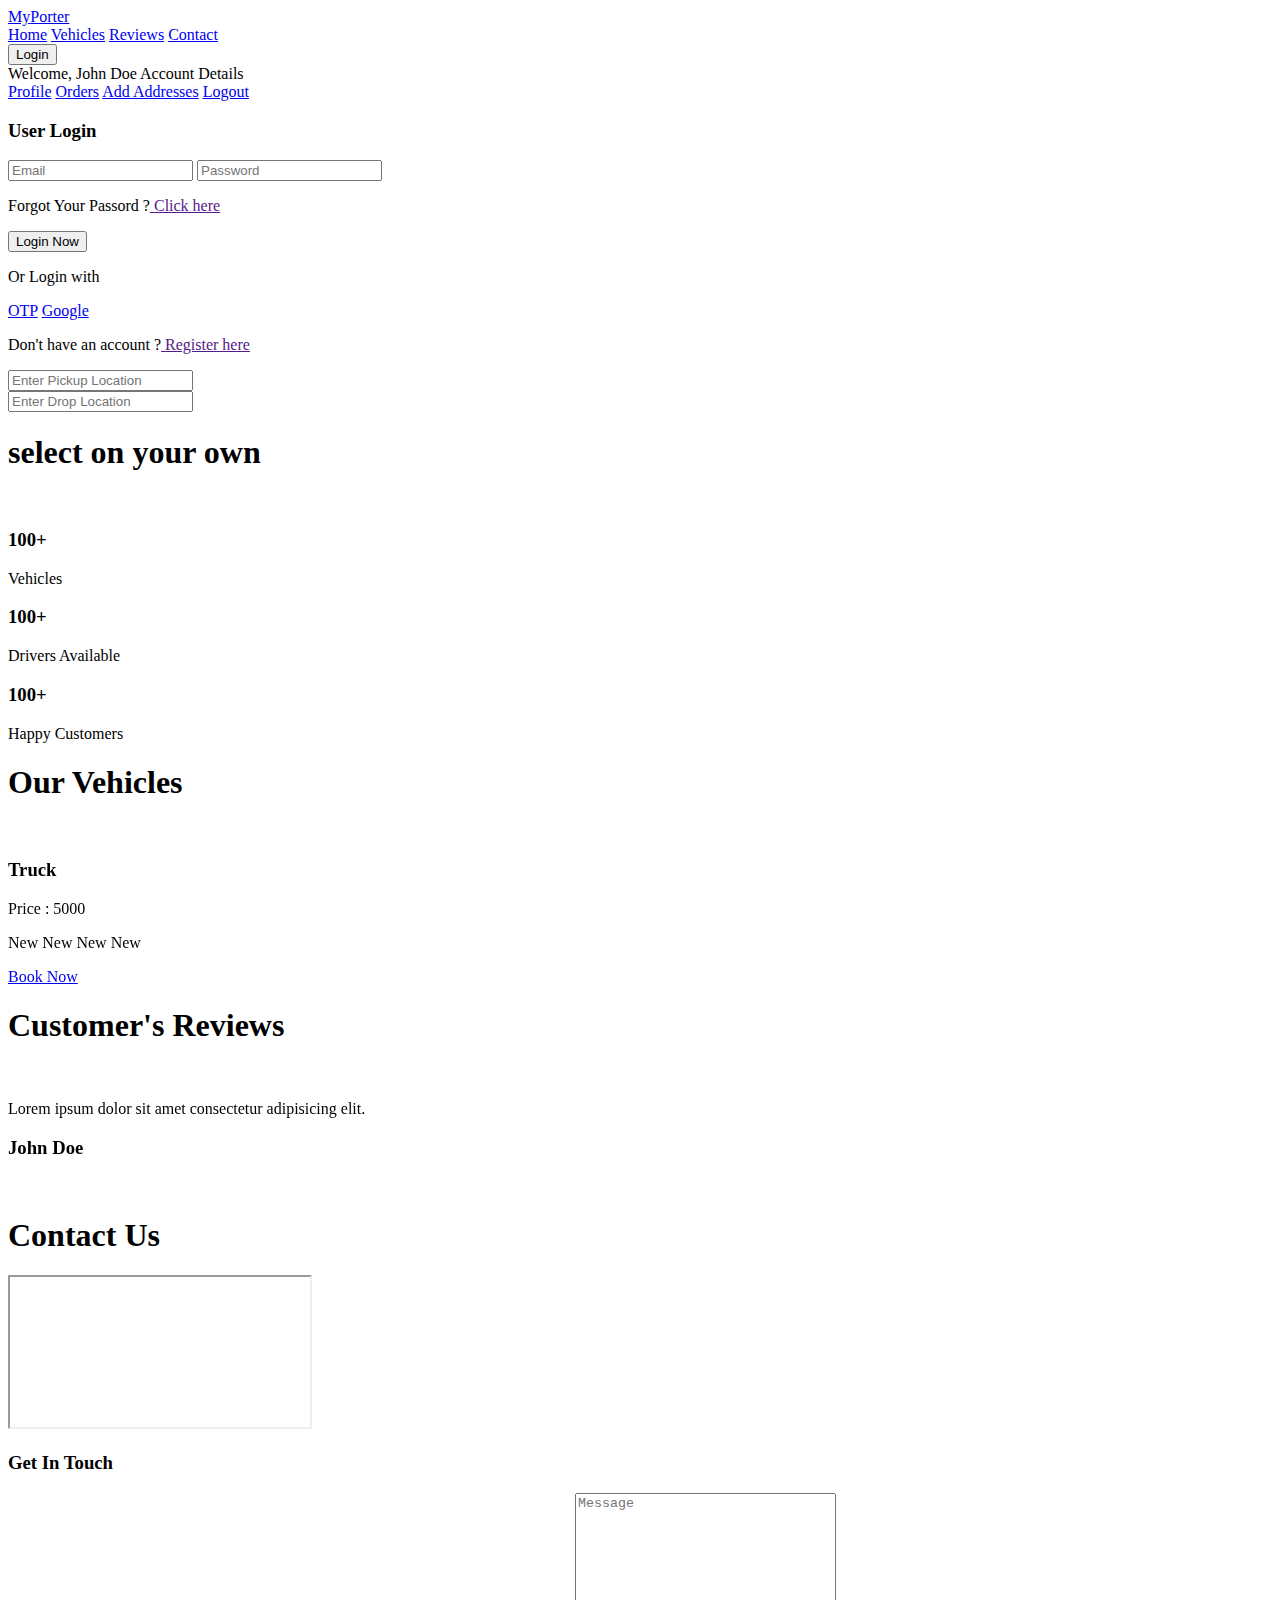
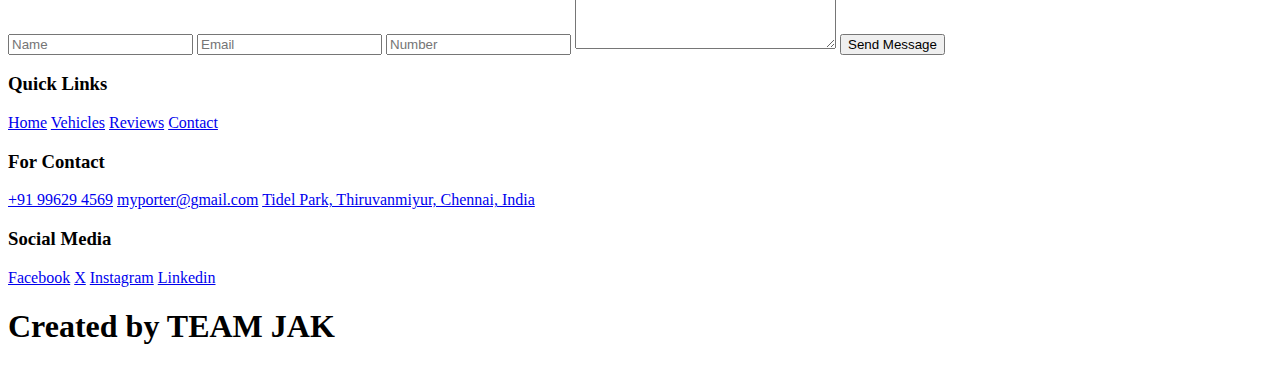
==== Porter/templates/index.html @ 77227b75 "jayaram commit" ====
<!DOCTYPE html>
<html lang="en">
<head>
    <meta charset="UTF-8">
    <meta name="viewport" content="width=device-width, initial-scale=1.0">
    <title>Porter</title>
    <link rel="stylesheet" href="https://cdnjs.cloudflare.com/ajax/libs/font-awesome/6.4.2/css/all.min.css" integrity="sha512-z3gLpd7yknf1YoNbCzqRKc4qyor8gaKU1qmn+CShxbuBusANI9QpRohGBreCFkKxLhei6S9CQXFEbbKuqLg0DA==" crossorigin="anonymous" referrerpolicy="no-referrer" />
    <link rel="stylesheet" href="/static/css/style.css">
    <link rel="stylesheet" href="https://cdn.jsdelivr.net/npm/swiper@10/swiper-bundle.min.css"/>
</head>
<header class="header">
    <div id="menu-btn" class="fas fa-bars"></div>

    <a href="#" class="logo"><span>My</span>Porter</a>
    <nav class="navbar">
        <a href="#home"><i class="fa-solid fa-house"></i>Home</a>
        <a href="#vehicles"><i class="fa-solid fa-truck-fast"></i>Vehicles</a>
        <a href="#review"><i class="fa-solid fa-newspaper"></i>Reviews</a>
        <a href="#contact"><i class="fa-solid fa-phone-volume"></i>Contact</a>
    </nav>
    <div id="login-btn">
        <button class="btn">Login</button>
        <i class="far fa-user"></i>
    </div>
    <div id="user-details">
        <div class="name">
            <span>Welcome, John Doe</span>
            <a>Account Details<i class="fa-solid fa-caret-down" id="down"></i></a>
        </div>
        <div class="triangle">
            <i class="fa-solid fa-caret-down"></i>
        </div>
        <div class="dropdown">
            <a href="/templates/profilechange.html"><i class="far fa-user"></i>Profile</a>
            <a href="#"><i class="fa-solid fa-box"></i>Orders</a>
            <a href="/templates/address.html"><i class="fa-regular fa-address-card"></i>Add Addresses</a>
            <a href="#"><i class="fa-solid fa-right-from-bracket"></i>Logout</a>
        </div> 
    </div>
</header>
<body>
    <div class="login-form">
        <span class="fas fa-times" id="close-login-form"></span>
        <form action="">
            <h3>User Login</h3>
            <input type="email" placeholder="Email" class="box">
            <input type="password" placeholder="Password" class="box">
            <p>Forgot Your Passord ?<a href=""> Click here</a></p>
            <input type="submit" value="Login Now" class="btn">
            <p>Or Login with</p>
            <div class="buttons">
                <a href="#" class="btn">OTP</a>
                <a href="#" class="btn">Google</a>
            </div>
            <p>Don't have an account ?<a href=""> Register here</a></p>
        </form>
    </div>
    <section class="search" id="search">
        <form action="">
            <div class="location">
            <i class="fa-solid fa-location-dot" style="color: #29d629;"></i><input type="text" placeholder="Enter Pickup Location" class="box">
            <i class="fa-solid fa-location-crosshairs" id="currentloc"></i>
            </div>
            <div class="location">
            <i class="fa-solid fa-location-dot" style="color: #f72009;"></i><input type="text" placeholder="Enter Drop Location" class="box">
            <i class="fa-solid fa-location-crosshairs" id="currentloc"></i>
            </div>
        </form>
    </section>
    <section class="home" id="home">
        <h1 class="home-parallax">select on your own</h1>
        <img src="/static/images/1.png" alt="" class="home-parallax">
    </section>
    <section class="icons-container">
        <div class="icons">
            <i class="fa-solid fa-truck-front"></i>
            <div class="content">
                <h3>100+</h3>
                <p>Vehicles</p>
            </div>
        </div>

        <div class="icons">
            <i class="fa-solid fa-person-half-dress"></i>
            <div class="content">
                <h3>100+</h3>
                <p>Drivers Available</p>
            </div>
        </div>

        <div class="icons">
            <i class="fa-solid fa-users-rays"></i>
            <div class="content">
                <h3>100+</h3>
                <p>Happy Customers</p>
            </div>
        </div>

    </section>
    <section class="vehicles" id="vehicles">
        <h1 class="heading">Our <span> Vehicles</span></h1>
        <div class="swiper vehicles-slider">
            <div class="swiper-wrapper">
                <div class="swiper-slide box">
                    <img src="/static/images/truck.png" alt="">
                    <div class="content">
                        <h3>Truck</h3>
                        <div class="price">
                            <span>Price : </span>
                            5000</div>
                        <p>
                            <span class="fas fa-circle"></span> New 
                            <span class="fas fa-circle"></span> New 
                            <span class="fas fa-circle"></span> New 
                            <span class="fas fa-circle"></span> New 
                        </p>
                        <a href="#" class="btn">Book Now</a>
                        </div>
                    </div>

                    <div class="swiper-slide box">
                        <img src="/static/images/truck.png" alt="">
                        <div class="content">
                            <h3>Truck</h3>
                            <div class="price">
                                <span>Price : </span>
                                5000</div>
                            <p>
                                <span class="fas fa-circle"></span> New 
                                <span class="fas fa-circle"></span> New 
                                <span class="fas fa-circle"></span> New 
                                <span class="fas fa-circle"></span> New 
                            </p>
                            <a href="#" class="btn">Book Now</a>
                            </div>
                        </div>

                        <div class="swiper-slide box">
                            <img src="/static/images/truck.png" alt="">
                            <div class="content">
                                <h3>Truck</h3>
                                <div class="price">
                                    <span>Price : </span>
                                    5000</div>
                                <p>
                                    <span class="fas fa-circle"></span> New 
                                    <span class="fas fa-circle"></span> New 
                                    <span class="fas fa-circle"></span> New 
                                    <span class="fas fa-circle"></span> New 
                                </p>
                                <a href="#" class="btn">Book Now</a>
                                </div>
                            </div>

                            <div class="swiper-slide box">
                                <img src="/static/images/truck.png" alt="">
                                <div class="content">
                                    <h3>Truck</h3>
                                    <div class="price">
                                        <span>Price : </span>
                                        5000</div>
                                    <p>
                                        <span class="fas fa-circle"></span> New 
                                        <span class="fas fa-circle"></span> New 
                                        <span class="fas fa-circle"></span> New 
                                        <span class="fas fa-circle"></span> New 
                                    </p>
                                    <a href="#" class="btn">Book Now</a>
                                    </div>
                                </div>

                                <div class="swiper-slide box">
                                    <img src="/static/images/truck.png" alt="">
                                    <div class="content">
                                        <h3>Truck</h3>
                                        <div class="price">
                                            <span>Price : </span>
                                            5000</div>
                                        <p>
                                            <span class="fas fa-circle"></span> New 
                                            <span class="fas fa-circle"></span> New 
                                            <span class="fas fa-circle"></span> New 
                                            <span class="fas fa-circle"></span> New 
                                        </p>
                                        <a href="#" class="btn">Book Now</a>
                                        </div>
                                    </div>
                </div>
                <div class="swiper-pagination"></div>
            </div>
    </section>
    <section class="reviews" id="review">
        <h1 class="heading">Customer's <span>Reviews</span></h1>
        <div class="swiper reviews-slider">
            <div class="swiper-wrapper">
                <div class="swiper-slide box">
                    <img src="/static/images/user.png" alt="">
                    <div class="content">
                        <p>
                            Lorem ipsum dolor sit amet consectetur adipisicing elit. 
                        </p>
                        <h3>John Doe</h3>
                        <div class="stars">
                            <i class="fas fa-star"></i>
                            <i class="fas fa-star"></i>
                            <i class="fas fa-star"></i>
                            <i class="fas fa-star"></i>
                            <i class="fas fa-star"></i>
                        </div>
                    </div>
                </div>

                <div class="swiper-slide box">
                    <img src="/static/images/user.png" alt="">
                    <div class="content">
                        <p>
                            Lorem ipsum dolor sit amet consectetur adipisicing elit. 
                        </p>
                        <h3>John Doe</h3>
                        <div class="stars">
                            <i class="class fas fa-star"></i>
                            <i class="class fas fa-star"></i>
                            <i class="class fas fa-star"></i>
                            <i class="class fas fa-star"></i>
                            <i class="class fas fa-star"></i>
                        </div>
                    </div>
                </div>

                <div class="swiper-slide box">
                    <img src="/static/images/user.png" alt="">
                    <div class="content">
                        <p>
                            Lorem ipsum dolor sit amet consectetur adipisicing elit. 
                        </p>
                        <h3>John Doe</h3>
                        <div class="stars">
                            <i class="class fas fa-star"></i>
                            <i class="class fas fa-star"></i>
                            <i class="class fas fa-star"></i>
                            <i class="class fas fa-star"></i>
                            <i class="class fas fa-star"></i>
                        </div>
                    </div>
                </div>

                <div class="swiper-slide box">
                    <img src="/static/images/user.png" alt="">
                    <div class="content">
                        <p>
                            Lorem ipsum dolor sit amet consectetur adipisicing elit. 
                        </p>
                        <h3>John Doe</h3>
                        <div class="stars">
                            <i class="class fas fa-star"></i>
                            <i class="class fas fa-star"></i>
                            <i class="class fas fa-star"></i>
                            <i class="class fas fa-star"></i>
                            <i class="class fas fa-star"></i>
                        </div>
                    </div>
                </div>

                <div class="swiper-slide box">
                    <img src="/static/images/user.png" alt="">
                    <div class="content">
                        <p>
                            Lorem ipsum dolor sit amet consectetur adipisicing elit. 
                        </p>
                        <h3>John Doe</h3>
                        <div class="stars">
                            <i class="class fas fa-star"></i>
                            <i class="class fas fa-star"></i>
                            <i class="class fas fa-star"></i>
                            <i class="class fas fa-star"></i>
                            <i class="class fas fa-star"></i>
                        </div>
                    </div>
                </div>


            </div>
            <br>
            <div class="swiper-pagination"></div>
        </div>
    </section>
    <section class="contact" id="contact">
        <h1 class="heading">Contact <span>Us</span></h1>
        <div class="row">
            <iframe class="map" src="https://www.google.com/maps/embed?pb=!1m18!1m12!1m3!1d3887.7228008879406!2d80.24602337496856!3d12.98957328732742!2m3!1f0!2f0!3f0!3m2!1i1024!2i768!4f13.1!3m3!1m2!1s0x3a525d6202e54fb9%3A0xcf5fc0aac9108c7e!2sTIDEL%20Park%2C%20Rajiv%20Gandhi%20IT%20Expy%2C%20Tharamani%2C%20Chennai%2C%20Tamil%20Nadu%20600113!5e0!3m2!1sen!2sin!4v1696184866891!5m2!1sen!2sin" allowfullscreen="" loading="lazy"></iframe>
            <form action="">
                <h3>Get In Touch</h3>
                <input type="text" placeholder="Name" class="box">
                <input type="email" placeholder="Email" class="box">
                <input type="number" placeholder="Number" class="box">
                <textarea placeholder="Message" cols="30" rows="10" class="box"></textarea>
                <input type="submit" value="Send Message" class="btn">
            </form>
        </div>
    </section>
    <section class="footer">
        <div class="box-container">
            <div class="box">
                <h3>Quick Links</h3>
                <a href="#home"><i class="fas fa-arrow-right"></i>Home</a>
                <a href="#vehicles"><i class="fas fa-arrow-right"></i>Vehicles</a>
                <a href="#review"><i class="fas fa-arrow-right"></i>Reviews</a>
                <a href="#contact"><i class="fas fa-arrow-right"></i>Contact</a>
            </div>
            <div class="box">
                <h3>For Contact</h3>
                <a href="#"><i class="fas fa-phone"></i>+91 99629 4569</a>
                <a href="#"><i class="fas fa-envelope"></i>myporter@gmail.com</a>
                <a href="#"><i class="fas fa-map-marker-alt"></i>Tidel Park, Thiruvanmiyur, Chennai, India</a>
            </div>
            <div class="box">
                <h3>Social Media</h3>
                <a href="#"><i class="fa-brands fa-square-facebook"></i>Facebook</a>
                <a href="#"><i class="fa-brands fa-square-x-twitter"></i>X</a>
                <a href="#"><i class="fa-brands fa-square-instagram"></i>Instagram</a>
                <a href="#"><i class="fa-brands fa-linkedin"></i>Linkedin</a>

            </div>
        </div>
        <h1 class="credit">Created by TEAM JAK</h1>
    </section>
</body>
<script src="https://cdn.jsdelivr.net/npm/swiper@10/swiper-bundle.min.js"></script>
<script src="/static/js/index.js"></script>
</html>
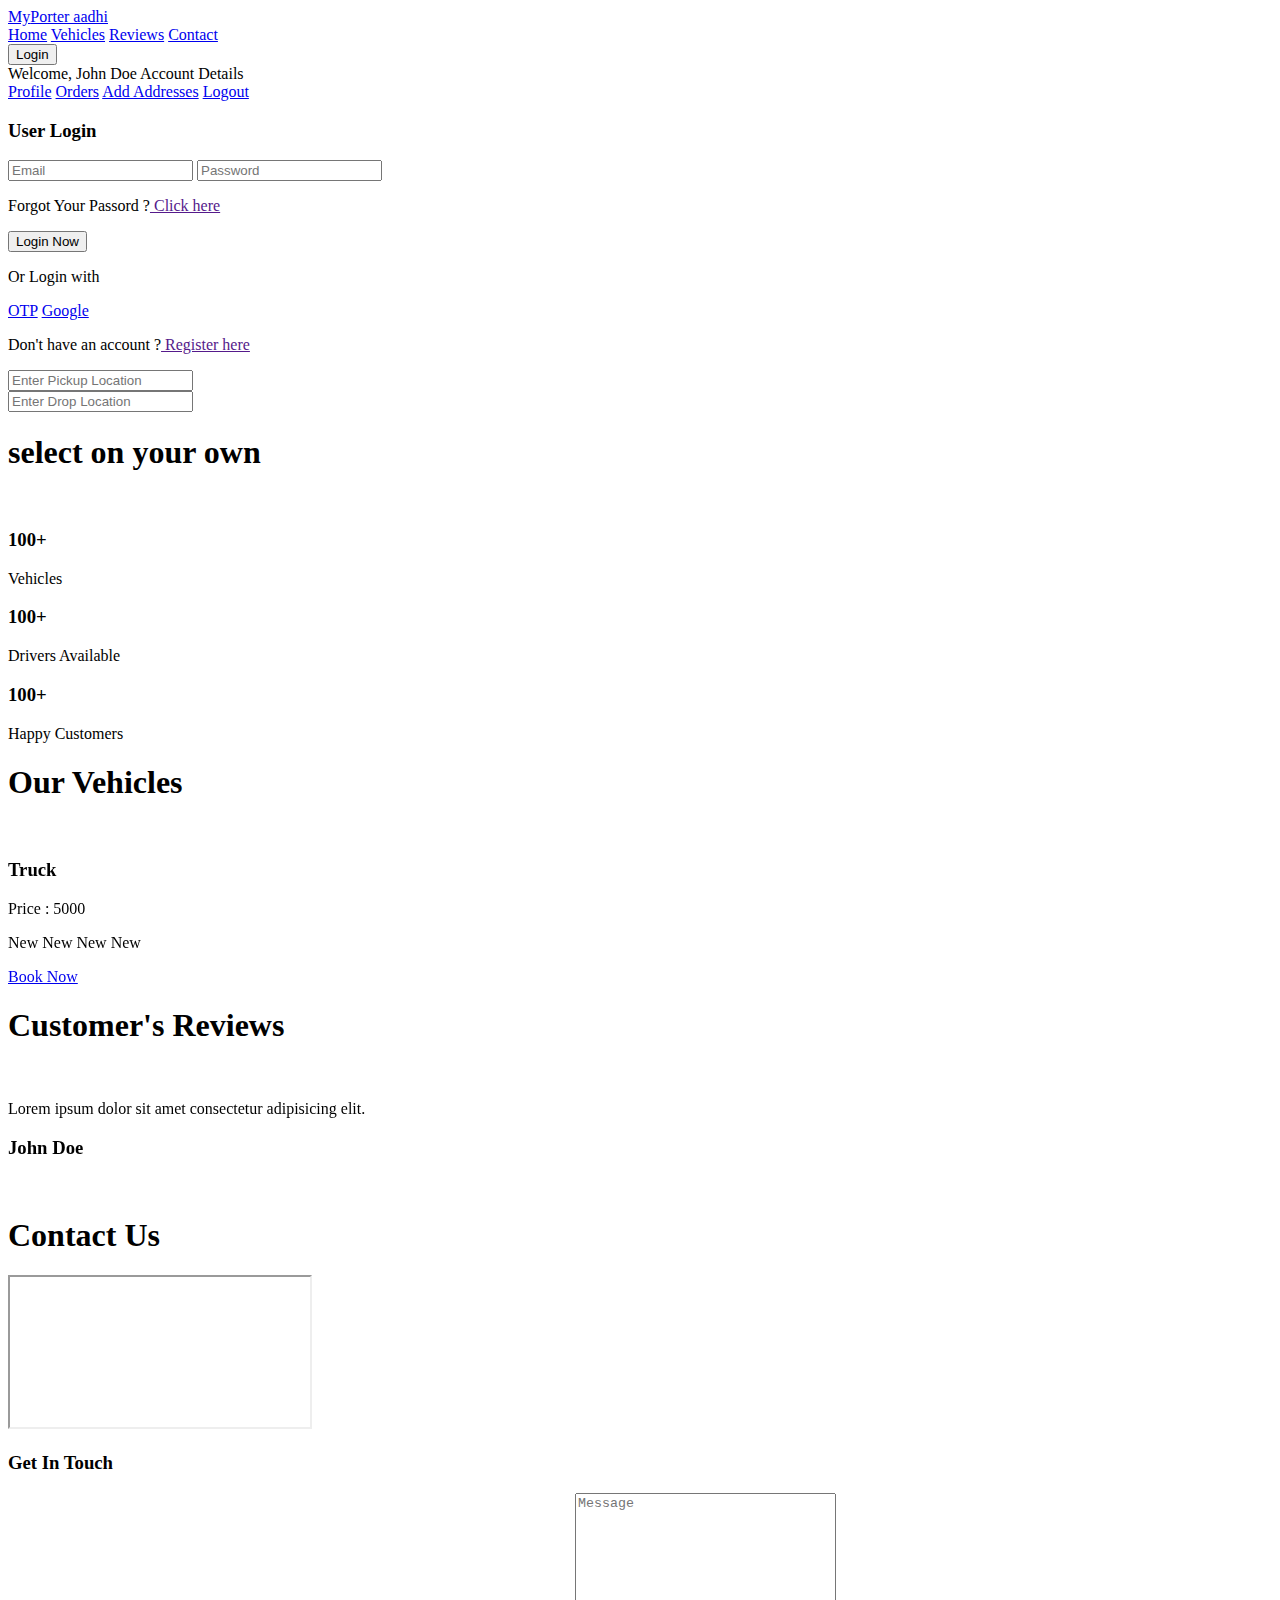
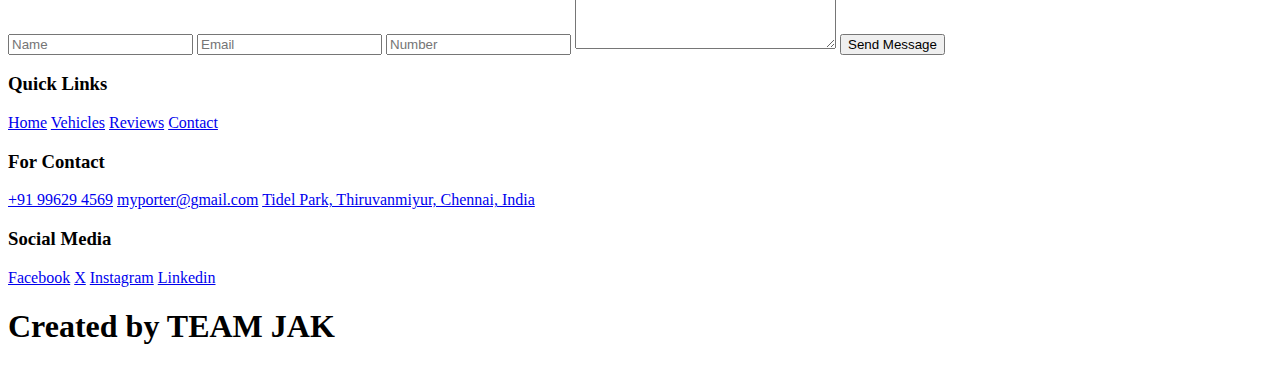
==== commit 7fb18f28: "commit" ====
--- a/Porter/templates/index.html
+++ b/Porter/templates/index.html
@@ -11,7 +11,7 @@
 <header class="header">
     <div id="menu-btn" class="fas fa-bars"></div>
 
-    <a href="#" class="logo"><span>My</span>Porter</a>
+    <a href="#" class="logo"><span>My</span>Porter aadhi</a>
     <nav class="navbar">
         <a href="#home"><i class="fa-solid fa-house"></i>Home</a>
         <a href="#vehicles"><i class="fa-solid fa-truck-fast"></i>Vehicles</a>
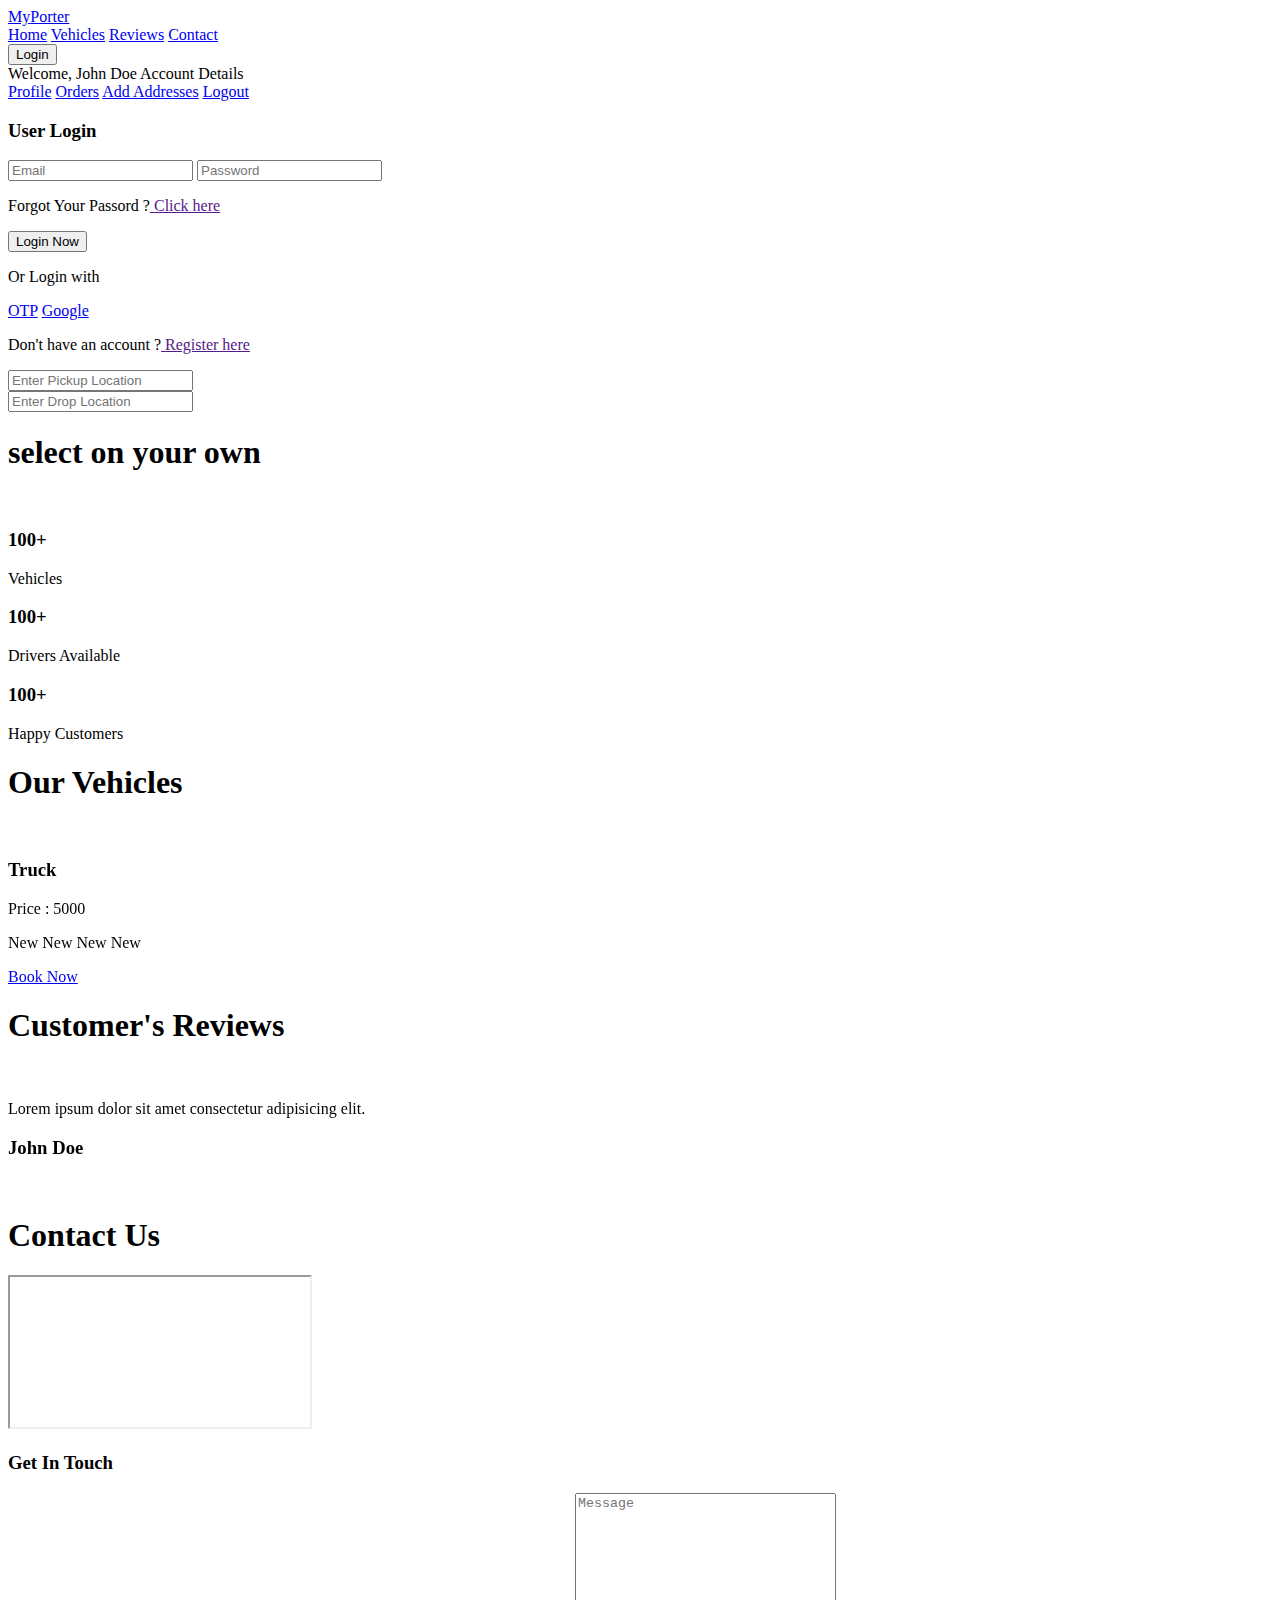
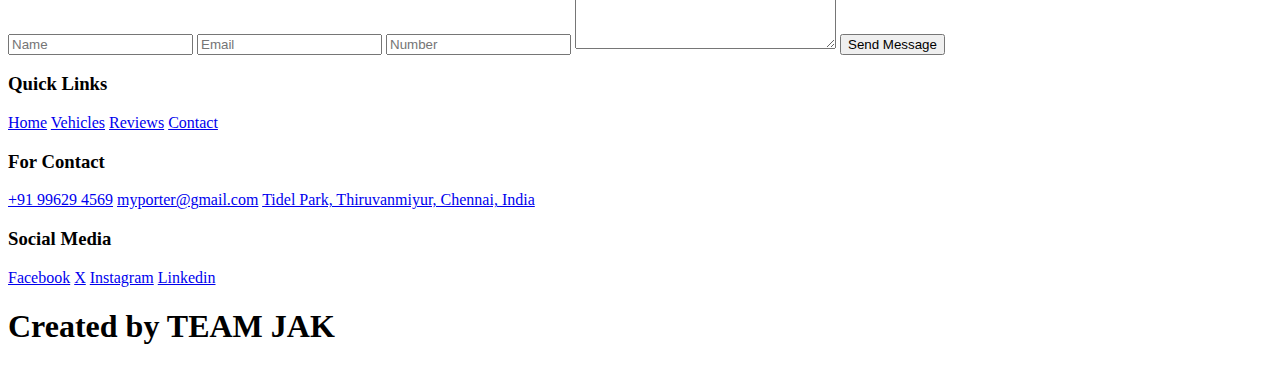
==== commit 8a576117: "jai" ====
--- a/Porter/templates/index.html
+++ b/Porter/templates/index.html
@@ -11,7 +11,7 @@
 <header class="header">
     <div id="menu-btn" class="fas fa-bars"></div>
 
-    <a href="#" class="logo"><span>My</span>Porter aadhi</a>
+    <a href="#" class="logo"><span>My</span>Porter</a>
     <nav class="navbar">
         <a href="#home"><i class="fa-solid fa-house"></i>Home</a>
         <a href="#vehicles"><i class="fa-solid fa-truck-fast"></i>Vehicles</a>
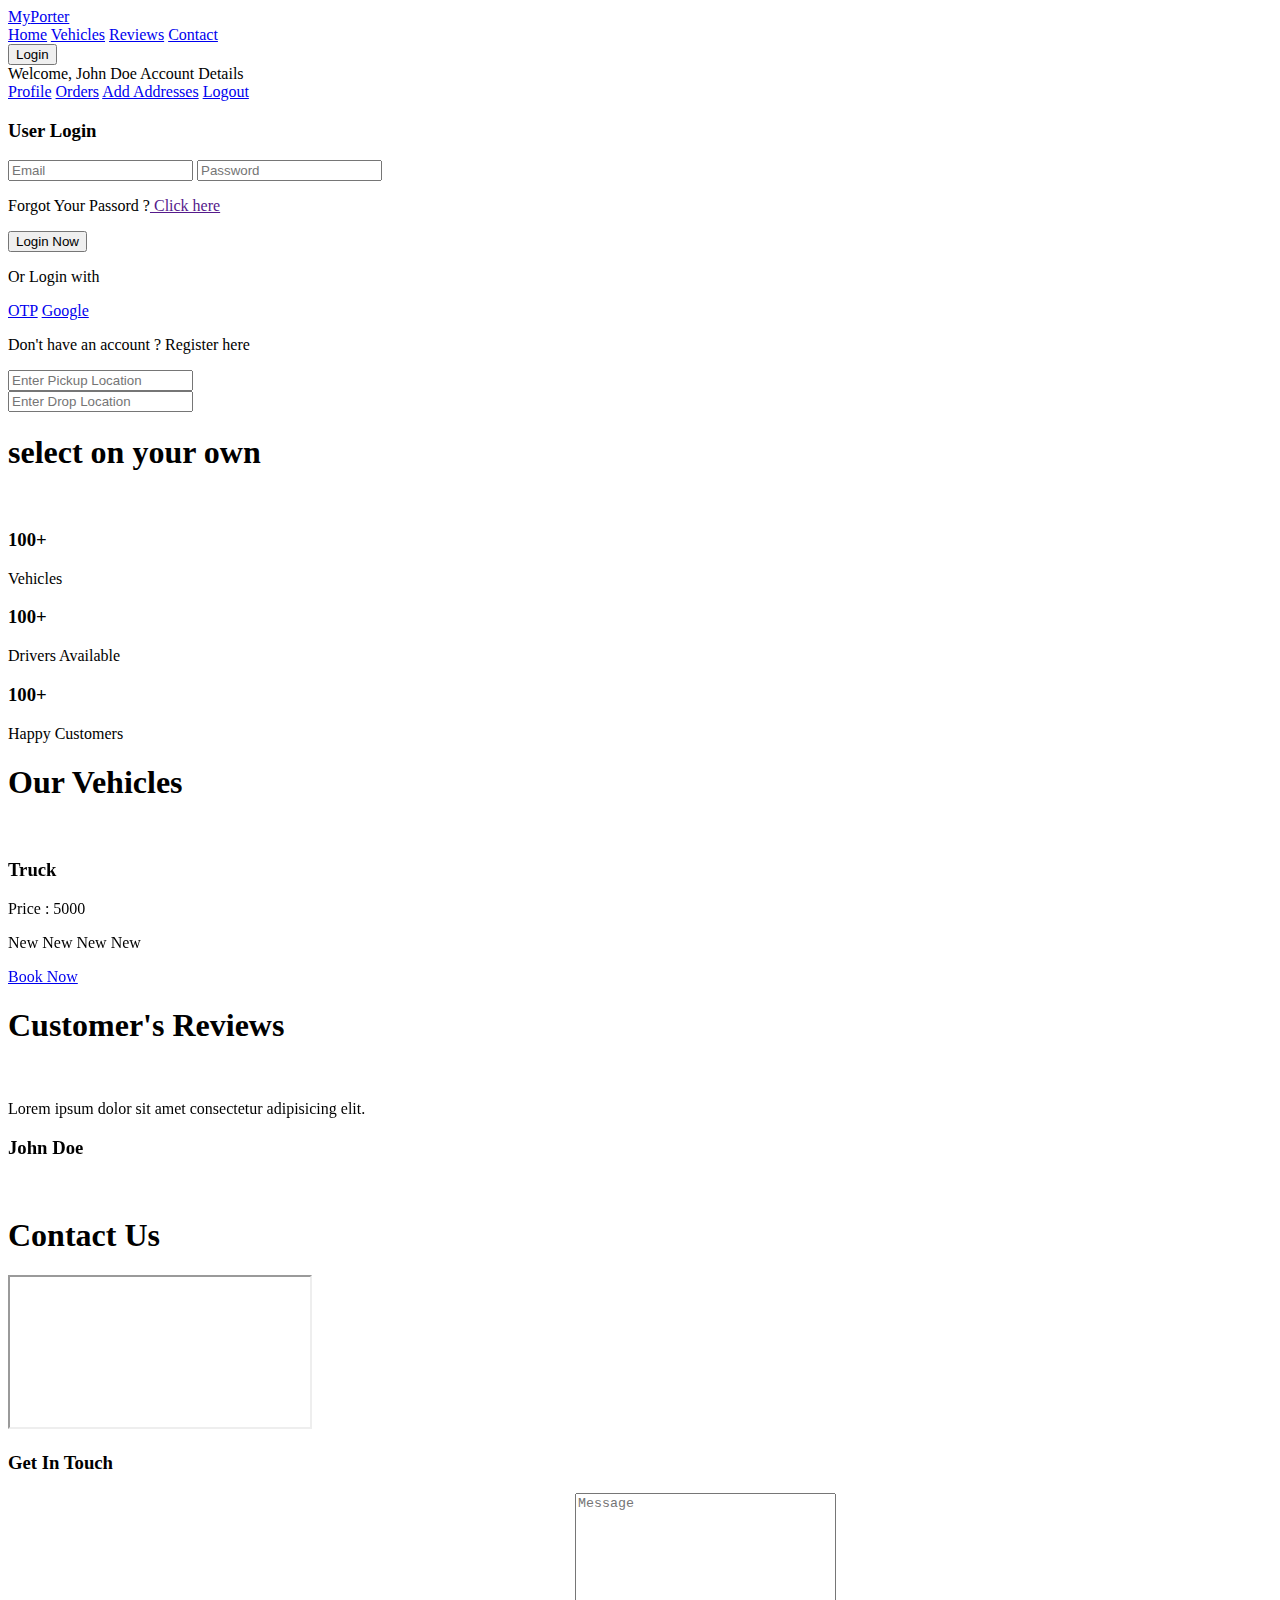
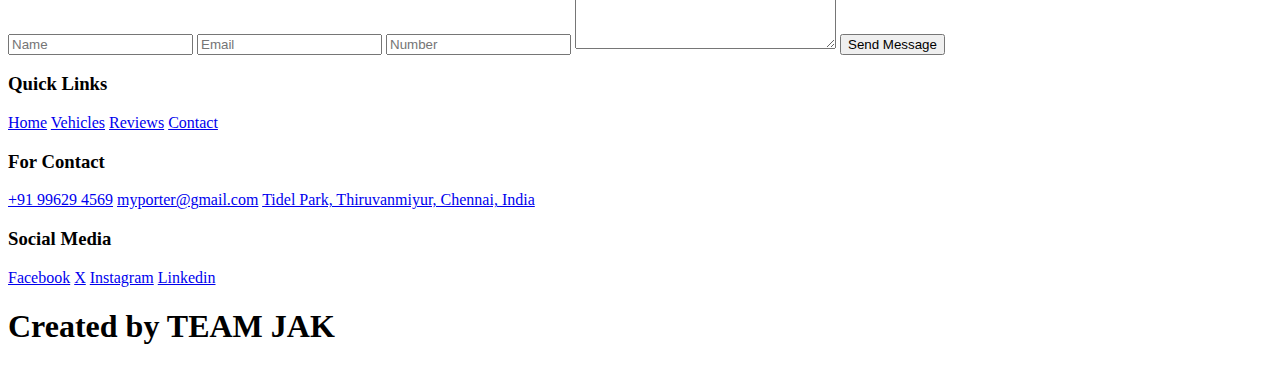
==== commit 73eba89a: "commit" ====
--- a/Porter/templates/index.html
+++ b/Porter/templates/index.html
@@ -52,7 +52,7 @@
                 <a href="#" class="btn">OTP</a>
                 <a href="#" class="btn">Google</a>
             </div>
-            <p>Don't have an account ?<a href=""> Register here</a></p>
+            <p>Don't have an account ?<a id="register"> Register here</a></p>
         </form>
     </div>
     <section class="search" id="search">
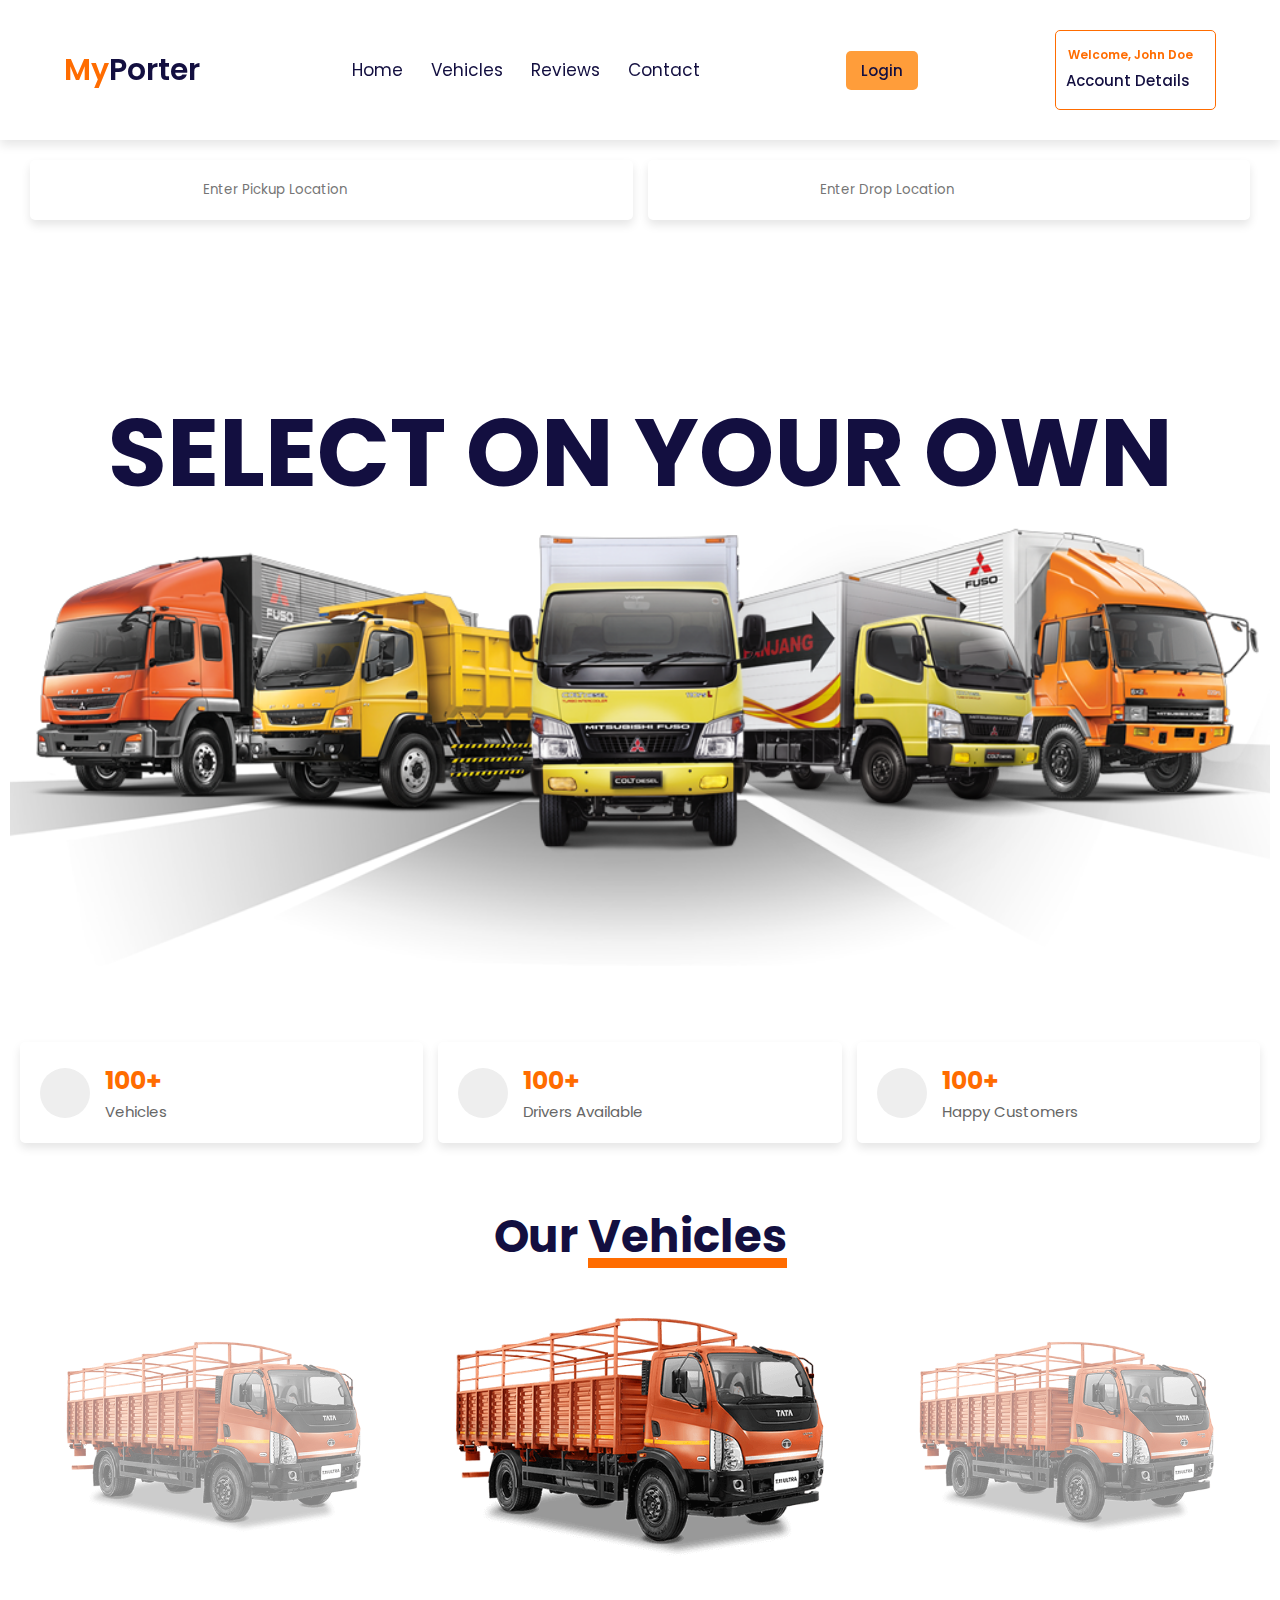
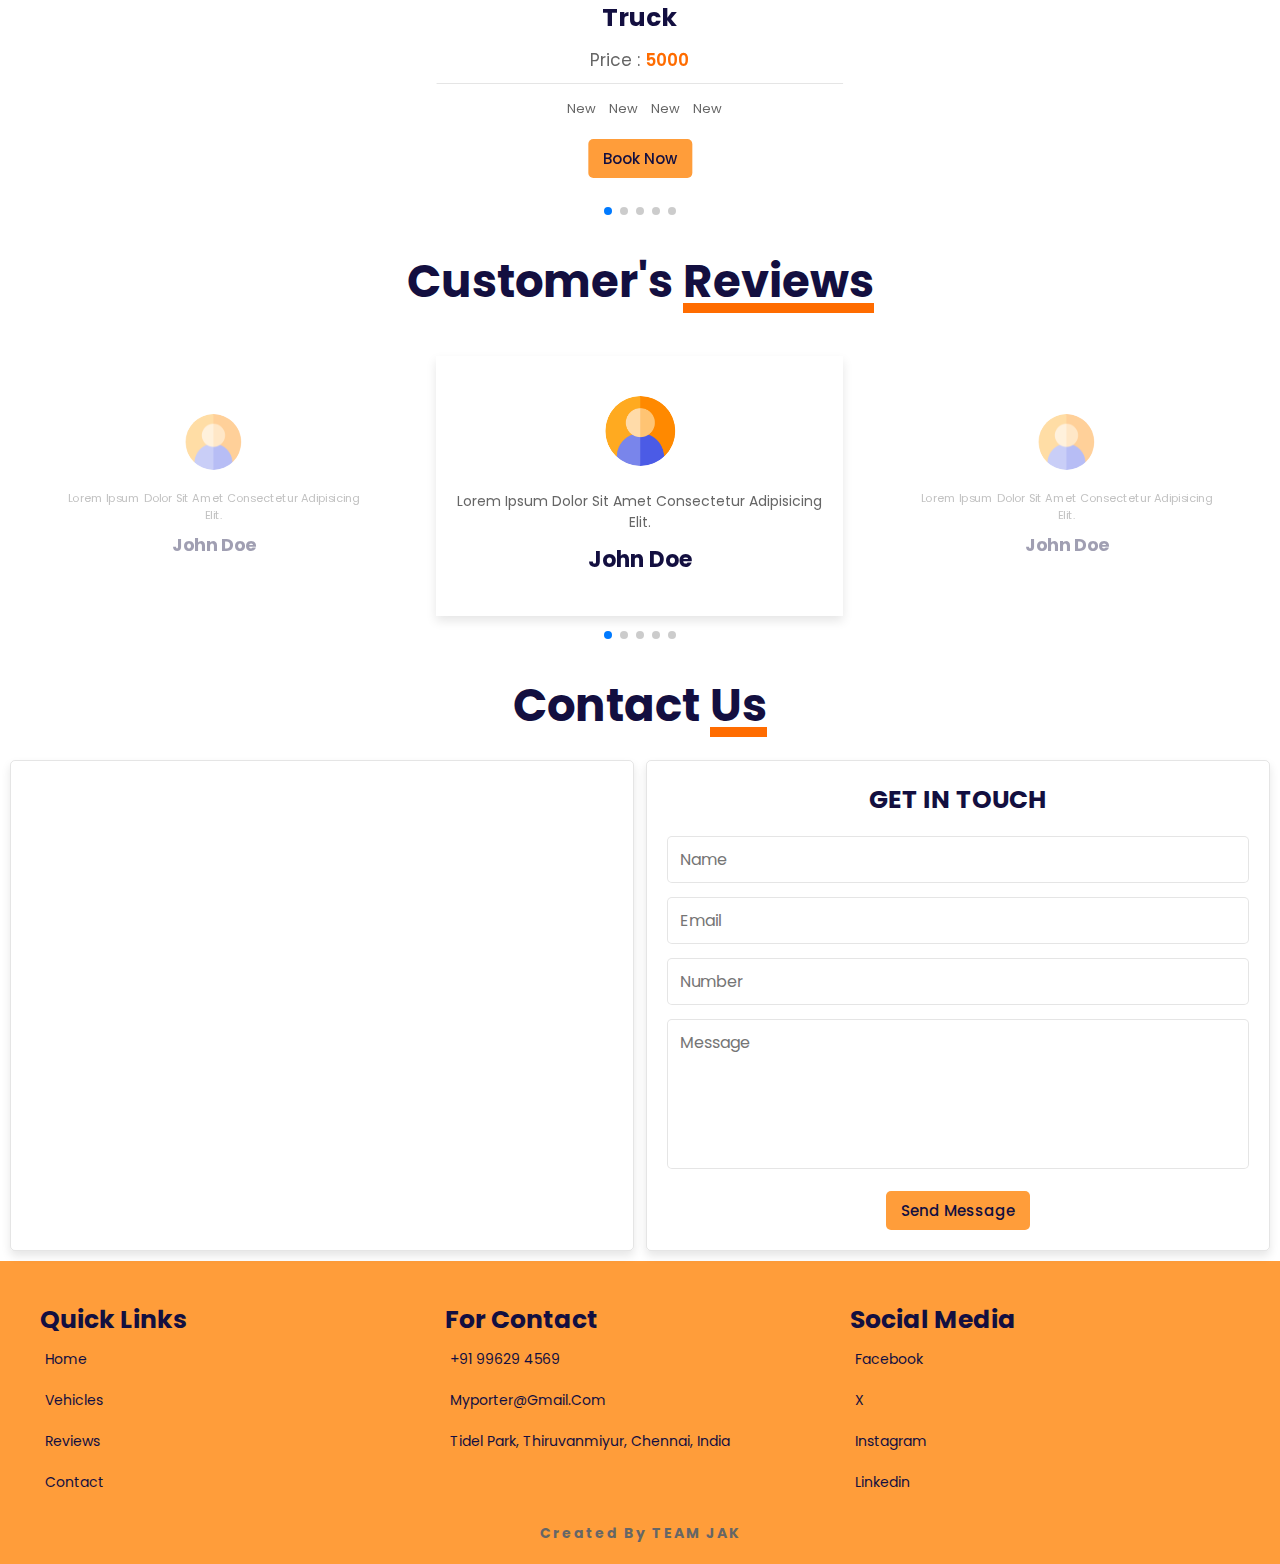
==== commit 0b6d9d90: "commit" ====
--- a/Porter/templates/index.html
+++ b/Porter/templates/index.html
@@ -5,7 +5,7 @@
     <meta name="viewport" content="width=device-width, initial-scale=1.0">
     <title>Porter</title>
     <link rel="stylesheet" href="https://cdnjs.cloudflare.com/ajax/libs/font-awesome/6.4.2/css/all.min.css" integrity="sha512-z3gLpd7yknf1YoNbCzqRKc4qyor8gaKU1qmn+CShxbuBusANI9QpRohGBreCFkKxLhei6S9CQXFEbbKuqLg0DA==" crossorigin="anonymous" referrerpolicy="no-referrer" />
-    <link rel="stylesheet" href="/static/css/style.css">
+    <link rel="stylesheet" href="/Porter/static/css/style.css">
     <link rel="stylesheet" href="https://cdn.jsdelivr.net/npm/swiper@10/swiper-bundle.min.css"/>
 </head>
 <header class="header">
@@ -52,7 +52,7 @@
                 <a href="#" class="btn">OTP</a>
                 <a href="#" class="btn">Google</a>
             </div>
-            <p>Don't have an account ?<a id="register"> Register here</a></p>
+            <p>Don't have an account ?<a href=""> Register here</a></p>
         </form>
     </div>
     <section class="search" id="search">
@@ -69,7 +69,7 @@
     </section>
     <section class="home" id="home">
         <h1 class="home-parallax">select on your own</h1>
-        <img src="/static/images/1.png" alt="" class="home-parallax">
+        <img src="/Porter/static/images/1.png" alt="" class="home-parallax">
     </section>
     <section class="icons-container">
         <div class="icons">
@@ -102,7 +102,7 @@
         <div class="swiper vehicles-slider">
             <div class="swiper-wrapper">
                 <div class="swiper-slide box">
-                    <img src="/static/images/truck.png" alt="">
+                    <img src="/Porter/static/images/truck.png" alt="">
                     <div class="content">
                         <h3>Truck</h3>
                         <div class="price">
@@ -119,7 +119,7 @@
                     </div>
 
                     <div class="swiper-slide box">
-                        <img src="/static/images/truck.png" alt="">
+                        <img src="/Porter/static/images/truck.png" alt="">
                         <div class="content">
                             <h3>Truck</h3>
                             <div class="price">
@@ -136,7 +136,7 @@
                         </div>
 
                         <div class="swiper-slide box">
-                            <img src="/static/images/truck.png" alt="">
+                            <img src="/Porter/static/images/truck.png" alt="">
                             <div class="content">
                                 <h3>Truck</h3>
                                 <div class="price">
@@ -153,7 +153,7 @@
                             </div>
 
                             <div class="swiper-slide box">
-                                <img src="/static/images/truck.png" alt="">
+                                <img src="/Porter/static/images/truck.png" alt="">
                                 <div class="content">
                                     <h3>Truck</h3>
                                     <div class="price">
@@ -170,7 +170,7 @@
                                 </div>
 
                                 <div class="swiper-slide box">
-                                    <img src="/static/images/truck.png" alt="">
+                                    <img src="/Porter/static/images/truck.png" alt="">
                                     <div class="content">
                                         <h3>Truck</h3>
                                         <div class="price">
@@ -194,75 +194,75 @@
         <div class="swiper reviews-slider">
             <div class="swiper-wrapper">
                 <div class="swiper-slide box">
-                    <img src="/static/images/user.png" alt="">
-                    <div class="content">
-                        <p>
-                            Lorem ipsum dolor sit amet consectetur adipisicing elit. 
-                        </p>
-                        <h3>John Doe</h3>
-                        <div class="stars">
-                            <i class="fas fa-star"></i>
-                            <i class="fas fa-star"></i>
-                            <i class="fas fa-star"></i>
-                            <i class="fas fa-star"></i>
-                            <i class="fas fa-star"></i>
-                        </div>
-                    </div>
-                </div>
-
-                <div class="swiper-slide box">
-                    <img src="/static/images/user.png" alt="">
-                    <div class="content">
-                        <p>
-                            Lorem ipsum dolor sit amet consectetur adipisicing elit. 
-                        </p>
-                        <h3>John Doe</h3>
-                        <div class="stars">
-                            <i class="class fas fa-star"></i>
-                            <i class="class fas fa-star"></i>
-                            <i class="class fas fa-star"></i>
-                            <i class="class fas fa-star"></i>
-                            <i class="class fas fa-star"></i>
-                        </div>
-                    </div>
-                </div>
-
-                <div class="swiper-slide box">
-                    <img src="/static/images/user.png" alt="">
-                    <div class="content">
-                        <p>
-                            Lorem ipsum dolor sit amet consectetur adipisicing elit. 
-                        </p>
-                        <h3>John Doe</h3>
-                        <div class="stars">
-                            <i class="class fas fa-star"></i>
-                            <i class="class fas fa-star"></i>
-                            <i class="class fas fa-star"></i>
-                            <i class="class fas fa-star"></i>
-                            <i class="class fas fa-star"></i>
-                        </div>
-                    </div>
-                </div>
-
-                <div class="swiper-slide box">
-                    <img src="/static/images/user.png" alt="">
-                    <div class="content">
-                        <p>
-                            Lorem ipsum dolor sit amet consectetur adipisicing elit. 
-                        </p>
-                        <h3>John Doe</h3>
-                        <div class="stars">
-                            <i class="class fas fa-star"></i>
-                            <i class="class fas fa-star"></i>
-                            <i class="class fas fa-star"></i>
-                            <i class="class fas fa-star"></i>
-                            <i class="class fas fa-star"></i>
-                        </div>
-                    </div>
-                </div>
-
-                <div class="swiper-slide box">
-                    <img src="/static/images/user.png" alt="">
+                    <img src="/Porter/static/images/user.png" alt="">
+                    <div class="content">
+                        <p>
+                            Lorem ipsum dolor sit amet consectetur adipisicing elit. 
+                        </p>
+                        <h3>John Doe</h3>
+                        <div class="stars">
+                            <i class="fas fa-star"></i>
+                            <i class="fas fa-star"></i>
+                            <i class="fas fa-star"></i>
+                            <i class="fas fa-star"></i>
+                            <i class="fas fa-star"></i>
+                        </div>
+                    </div>
+                </div>
+
+                <div class="swiper-slide box">
+                    <img src="/Porter/static/images/user.png" alt="">
+                    <div class="content">
+                        <p>
+                            Lorem ipsum dolor sit amet consectetur adipisicing elit. 
+                        </p>
+                        <h3>John Doe</h3>
+                        <div class="stars">
+                            <i class="class fas fa-star"></i>
+                            <i class="class fas fa-star"></i>
+                            <i class="class fas fa-star"></i>
+                            <i class="class fas fa-star"></i>
+                            <i class="class fas fa-star"></i>
+                        </div>
+                    </div>
+                </div>
+
+                <div class="swiper-slide box">
+                    <img src="/Porter/static/images/user.png" alt="">
+                    <div class="content">
+                        <p>
+                            Lorem ipsum dolor sit amet consectetur adipisicing elit. 
+                        </p>
+                        <h3>John Doe</h3>
+                        <div class="stars">
+                            <i class="class fas fa-star"></i>
+                            <i class="class fas fa-star"></i>
+                            <i class="class fas fa-star"></i>
+                            <i class="class fas fa-star"></i>
+                            <i class="class fas fa-star"></i>
+                        </div>
+                    </div>
+                </div>
+
+                <div class="swiper-slide box">
+                    <img src="/Porter/static/images/user.png" alt="">
+                    <div class="content">
+                        <p>
+                            Lorem ipsum dolor sit amet consectetur adipisicing elit. 
+                        </p>
+                        <h3>John Doe</h3>
+                        <div class="stars">
+                            <i class="class fas fa-star"></i>
+                            <i class="class fas fa-star"></i>
+                            <i class="class fas fa-star"></i>
+                            <i class="class fas fa-star"></i>
+                            <i class="class fas fa-star"></i>
+                        </div>
+                    </div>
+                </div>
+
+                <div class="swiper-slide box">
+                    <img src="/Porter/static/images/user.png" alt="">
                     <div class="content">
                         <p>
                             Lorem ipsum dolor sit amet consectetur adipisicing elit. 
@@ -326,5 +326,5 @@
     </section>
 </body>
 <script src="https://cdn.jsdelivr.net/npm/swiper@10/swiper-bundle.min.js"></script>
-<script src="/static/js/index.js"></script>
+<script src="/Porter/static/js/index.js"></script>
 </html>--- a/Porter/static/css/style.css
+++ b/Porter/static/css/style.css
@@ -0,0 +1,688 @@
+@import url('https://fonts.googleapis.com/css2?family=Poppins:wght@100;300;400;500;600&family=Rubik:wght@500&display=swap');
+
+* {
+    margin: 0;
+    padding: 0;
+    box-sizing: border-box;
+    font-family: 'Poppins', sans-serif;
+    outline: none;
+    border: none;
+    text-decoration: none;
+    text-transform: capitalize;
+    transition: all 0.3s ease;
+}
+
+:root{
+    --orange: #FF6C00;
+    --orange-light: #FF9D3A;
+    --black: #130f40;
+    --light-color: #666;
+    --border: .1rem solid rgba(0,0,0,.1);
+    --box-shadow: 0 0.5rem 1rem rgba(0,0,0,.1);
+}
+
+html{
+    font-size: 62.5%;
+    overflow-x: hidden;
+    scroll-padding: 6rem;
+    scroll-behavior: smooth;
+}
+.header{
+    position: fixed;
+    top: 0;
+    left: 0;
+    right: 0;
+    z-index: 999;
+    background: #fff;
+    padding: 3rem 5%;
+    display: flex;
+    justify-content: space-between;
+    align-items: center;
+    box-shadow: var(--box-shadow);
+}
+section{
+    padding: 1rem;
+}
+.btn{
+    display: inline-block;
+    margin-top: 1rem;
+    border-radius: .5rem;
+    background: var(--orange-light);
+    color: var(--black);
+    font-weight: 500;
+    font-size: 1.5rem;
+    cursor: pointer;
+    padding: .8rem 1.5rem;
+}
+.btn:hover{
+    background: var(--orange);
+    color: #fff;
+}
+
+.header .logo{
+    font-size: 3rem;
+    font-weight: 600;
+    color: var(--black);
+}
+
+.header .logo span{
+    color: var(--orange);
+}
+
+.header .navbar a{
+    font-size: 1.7rem;
+    color: var(--black);
+    margin: 0 1rem;
+}
+.header .navbar a i{
+    font-size: 1.7rem;
+    color: var(--orange);
+    margin-right: .5rem;
+}
+.header .navbar a:hover{
+    color: var(--orange);
+}
+
+.header .btn{
+    margin-top: 0;
+}
+.header #login-btn i{
+    font-size: 2rem;
+    color: var(--orange);
+    margin-right: .5rem;
+    cursor: pointer;
+    display: none;
+}
+#menu-btn{
+    font-size: 2.5rem;
+    color: var(--orange-light);
+    cursor: pointer;
+    display: none;
+}
+.dropdown{
+    position: absolute;
+    top: -100rem;
+    right: 7rem;
+    width: 180px;
+    background: #fff;
+    box-shadow: var(--box-shadow);
+    border-radius: .5rem;
+    border: var(--border);
+    padding: 1rem;
+}
+.dropdown.active{
+    top: 12rem;
+    transition: all .5s ease;
+}
+.dropdown a{
+    display: block;
+    padding: .5rem 0;
+    font-size: 1.5rem;
+    color: var(--black);
+    text-align: left;
+    padding-left: 2rem;
+    font-weight: 500;
+}
+.dropdown i{
+    font-size: 1.7rem;
+    color: var(--orange);
+    margin-right: .5rem;
+}
+@media(max-width: 995px)
+{
+    html{
+        font-size: 55%;    
+    }
+    .header{
+        padding: 2rem;
+    }
+    section{
+        padding: 1rem;
+    }
+    .dropdown{
+        position: absolute;
+        top: -100rem;
+        right: 1rem;
+        width: 180px;
+        background: #fff;
+        box-shadow: var(--box-shadow);
+        border-radius: .5rem;
+        border: var(--border);
+        padding: 1rem;
+    }
+    .dropdown.active{
+        top: 10rem;
+        transition: all .5s ease;
+    }
+    .dropdown a{
+        display: block;
+        padding: .5rem 0;
+        font-size: 1.7rem;
+        color: var(--black);
+        text-align: left;
+        padding-left: 2rem;
+        font-weight: 500;
+    }
+    .dropdown i{
+        font-size: 1.7rem;
+        color: var(--orange);
+        margin-right: .5rem;
+    }
+}
+@media (max-width: 768px) {
+    .header #login-btn i {
+        display: block;
+    }
+
+    .header #login-btn .btn {
+        display: none;
+    }
+
+    #menu-btn .fa-times {
+        transform: rotate(180deg);
+    }
+
+    .header .navbar {
+        position: absolute;
+        top: 99%;
+        left: -300px;
+        right: 0;
+        background: #fff;
+        box-shadow: var(--box-shadow);
+        border-bottom: none;
+        padding: 2rem;
+        height: 100vh;
+        width: 300px;
+    }
+
+    .header .navbar a {
+        display: block;
+        margin: 2rem;
+        font-size: 3rem;
+    }
+    .header .navbar a i{
+        font-size: 3rem;
+        margin-right: 1rem;
+    }
+    .header .navbar a:hover{
+        color: var(--orange);
+        font-size: 3.5rem;
+    }
+
+    .navbar.active {
+        left: 0;
+    }
+
+    #menu-btn {
+        display: block;
+    }
+
+}
+.login-form{
+    position: fixed;
+    top: -105%;
+    left: 0;
+    height: 100%;
+    width: 100%;
+    z-index: 1000;
+    background: rgba(255,255,255,.9);
+    display: flex;
+    justify-content: center;
+    align-items: center;
+    opacity: 0;
+}
+.login-form.active{
+    opacity: 1;
+    top: 0;
+    transition: all .5s ease;
+}
+.login-form form{
+    padding: 2rem;
+    margin: 2rem;
+    border-radius: .5rem;
+    box-shadow: var(--box-shadow);
+    background: #fff;
+    border: var(--border);
+    text-align: center;
+    width: 40rem; 
+}
+#login-btn{
+    display: flex;
+    align-items: center;
+    gap: 1rem;
+    cursor: pointer;
+    text-align: center;
+    justify-content: center;
+}
+#user-details{
+    display: flex;
+    align-items: center;
+    gap: 1rem;
+    cursor: pointer;
+    text-align: center;
+    justify-content: center;
+    padding: 1.5rem 1rem;
+    border-radius: .5rem;
+    border: 1px solid var(--orange);
+}
+#user-details .name{
+    align-items: center;
+    display: flex;
+    font-size: 1.5rem;
+    color: var(--black);
+    font-weight: 500;
+    flex-direction: column;
+}
+#user-details .name #down{
+    font-size: 2rem;
+    color: var(--orange);
+    margin-left: .5rem;
+}
+#user-details .name span{
+    font-size: 1.2rem;
+    color: var(--orange);
+    font-weight: 600;
+}
+#user-detials .name a{
+    color: var(--black);
+    font-size: 1.4rem;
+    font-weight: 600;
+}
+
+.triangle i{
+    position: absolute;
+    top: -1rem;
+    right: 1rem;
+    width: 0;
+    height: 0;
+    border-left: 1rem solid transparent;
+    border-right: 1rem solid transparent;
+    border-bottom: 1rem solid #fff;
+    z-index: 1000;
+}
+
+.login-form form .buttons{
+    display: flex;
+    align-items: center;
+    gap: 1rem;
+}
+.login-form form .btn{
+    display: block;
+    width: 100%;
+    margin: .5rem 0;
+}
+.login-form form h3{
+    font-size: 2.5rem;
+    color: var(--black);
+    text-transform: uppercase;   
+    padding-bottom: 1rem;
+}
+.login-form form .box{
+    margin: .7rem 0;
+    width: 100%;
+    text-transform: none;
+    color: var(--black);
+    font-size: 1.6rem;
+    padding: 1rem 1.2rem;
+    border: var(--border);
+    border-radius: .5rem;
+}
+.login-form form .box:focus{
+    border: var(--border);
+    outline: none;
+}
+.login-form form p{
+    padding: 1rem 0;
+    font-size: 1.5rem;
+    color: var(--light-color);
+}
+.login-form form p a{
+    color: var(--orange);
+}
+
+#close-login-form{
+    position: absolute;
+    top: 1.5rem;
+    right: 2.5rem;
+    font-size: 5rem;
+    color: var(--orange);
+    cursor: pointer;
+}
+
+.home{
+    padding-top: 10rem;
+    text-align: center;
+    overflow-x: hidden;
+}
+.home h1{
+    font-size: 7.5vw;
+    color: var(--black);
+    text-transform: uppercase;
+}
+.home img{
+    width: 100%;
+    height: 100%;
+    object-fit: cover;
+}
+
+.icons-container{
+    padding: 2rem; 
+    padding-top: 5rem;
+    padding-bottom: 5rem;
+    display: grid;
+    grid-template-columns: repeat(auto-fit, minmax(25rem, 1fr));
+    gap: 1.5rem;
+    background: #fff;
+}
+.icons-container .icons{
+    display: flex;
+    align-items: center;
+    gap: 1.5rem;
+    padding: 2rem;
+    background: #fff;
+    box-shadow: var(--box-shadow);
+    border-radius: .5rem;
+}
+.icons-container .icons i{
+    height: 5rem;
+    width: 5rem;
+    line-height: 5rem;
+    font-size: 2.5rem;
+    border-radius: 50%;
+    background: #eee;
+    color: var(--black);
+    text-align: center;
+
+}
+
+.icons-container .icons .content h3{
+    color: var(--orange);
+    font-size: 2.5rem;
+}
+
+.icons-container .icons .content p{
+    color: var(--light-color);
+    font-size: 1.5rem;
+}
+
+.icons-container .icons:hover{
+    background: var(--black);
+    color: #fff;
+}
+.icons-container .icons:hover i{
+    background: var(--orange);
+    color: #fff;
+}
+.icons-container .icons:hover  .content h3{
+    color: #fff;
+}
+.icons-container .icons:hover  .content p{
+    color: #fff;
+}
+.heading{
+    text-align: center;
+    padding-bottom: 2rem;
+    font-size: 4.5rem;
+    color: var(--black);
+}
+.heading span{
+    position: relative;
+    z-index: 0;
+}
+.heading span::before{
+    content: '';
+    position: absolute;
+    bottom: 0;
+    left: 0;
+    height: 1rem;
+    width: 100%;
+    background: var(--orange);
+    z-index: -1;
+}
+
+.vehicles .vehicles-slider{
+    padding-bottom: 5rem;
+}
+
+.vehicles .vehicles-slider .box{
+    text-align: center;
+}
+
+.vehicles .vehicles-slider .box img{
+    width: 100%;
+    opacity: .5;
+    transform: scale(.8);
+}
+
+.vehicles .vehicles-slider .box .content{
+    transform: scale(0);
+    padding-top: 1rem;
+
+}
+
+.vehicles .vehicles-slider .swiper-slide-active img{
+    opacity: 1;
+    transform: scale(1);
+}
+
+.vehicles .vehicles-slider .swiper-slide-active .content{
+    transform: scale(1);
+    transition: all .5s ease;
+}
+.vehicles .vehicles-slider .box .content h3{
+    font-size: 2.5rem;
+    color: var(--black);
+}
+.vehicles .vehicles-slider .box .content .price{
+    font-size: 1.7rem;
+    color: var(--orange);
+    padding: 1rem 0;
+    font-weight: 600;
+}
+
+.vehicles .vehicles-slider .box .content .price span{
+    font-size: 1.7rem;
+    color: var(--light-color);
+    font-weight: normal;
+}
+.vehicles .vehicles-slider .box .content p{
+    font-size: 1.3rem;
+    padding: 1rem;
+    padding-top: 1.5rem;
+    border-top: var(--border);
+    color: var(--light-color); 
+}
+
+.vehicles .vehicles-slider .box .content p span{
+    color: var(--orange);
+    font-size: .8rem;
+    padding: 0 .5rem; 
+
+}
+
+.swiper-pagination-bullet-active{
+    background: var(--orange);
+}
+
+@media(max-width:450px)
+{
+    html{
+        font-size: 50%;
+    }
+    .heading{
+        font-size: 3.5rem;
+    }
+}
+.reviews.reviews-slider{
+    padding-bottom: 3rem;
+}
+
+.reviews .reviews-slider .box{
+    padding: 4rem 2rem;
+    margin: 2rem 0;
+    text-align: center;
+    opacity: .4;
+    transform: scale(.8);
+}
+
+.reviews .reviews-slider .swiper-slide-active{
+    opacity: 1;
+    transform: scale(1);
+    transition: all .5s ease;
+    box-shadow: var(--box-shadow);
+}
+
+.reviews .reviews-slider .box img{
+    height: 7rem;
+    width: 7rem;
+    border-radius: 50%;
+    object-fit: cover;
+    margin-bottom: 1rem;
+}
+
+.reviews .reviews-slider .box .content p{
+    font-size: 1.4rem;
+    color: var(--light-color);
+    padding: 1rem 0;
+}
+
+.reviews .reviews-slider .box .content h3{
+    font-size: 2.2rem;
+    color: var(--black);
+}
+
+.reviews .reviews-slider .box .content .stars i{
+    color: var(--orange);
+    font-size: 1.5rem;
+}
+
+.contact .row{
+    display: flex;
+    flex-wrap: wrap;
+    gap: 1.2rem;
+}
+
+.contact .row .map{
+    flex: 1 1 42rem;
+    padding: 2rem;
+    border: var(--border);
+    box-shadow: var(--box-shadow);
+    border-radius: .5rem;
+}
+
+.contact .row form{
+    flex: 1 1 42rem;
+    padding: 2rem;
+    border: var(--border);
+    box-shadow: var(--box-shadow);
+    border-radius: .5rem;
+    text-align: center;
+}
+
+.contact .row form h3{
+    font-size: 2.5rem;
+    color: var(--black);
+    text-transform: uppercase;   
+    padding-bottom: 1rem;
+}
+
+.contact .row form .box{
+    width: 100%;
+    margin: .7rem 0;
+    text-transform: none;
+    color: var(--black);
+    font-size: 1.6rem;
+    padding: 1rem 1.2rem;
+    border: var(--border);
+    border-radius: .5rem;
+}
+
+.contact .row form textarea{
+    height: 15rem;
+    resize: none;
+}
+
+.footer .box-container{
+    display: grid;
+    grid-template-columns: repeat(auto-fit, minmax(25rem, 1fr));
+    gap: 1.5rem;
+    padding: 2rem;
+    background:var(--orange-light); 
+    color: #fff;
+}
+
+.footer .box-container .box h3{
+    font-size: 2.5rem;
+    color: var(--black);
+    padding-bottom: 1rem 0;
+}
+
+.footer .box-container .box a{
+    font-size: 1.4rem;
+    color: var(--black);
+    display: block;
+    padding: 1rem 0;
+}
+
+.footer .box-container .box a i{
+    padding-right: .5rem;
+}
+
+.footer .box-container .box a:hover i{
+    padding-right: 2rem;
+}
+.footer{
+    padding: 2rem;
+    background: var(--orange-light);
+    color: #fff;
+}
+
+.credit{
+    display: flex;
+    text-align: center;
+    align-items: center;
+    justify-content: center;
+    color: var(--light-color);
+    font-size: 1.4rem;
+    letter-spacing: .2rem;
+}
+
+.search{
+    margin-top: 10rem;
+
+}
+.search form{
+    display: flex;
+    align-items: center;
+    justify-content: space-between;
+    gap: 1rem;
+    padding: 2rem; 
+    padding-top: 5rem;
+    padding-bottom: 5rem;
+    display: grid;
+    grid-template-columns: repeat(auto-fit, minmax(25rem, 1fr));
+    gap: 1.5rem;
+    background: #fff;
+}
+
+.search form i{
+    font-size: 2rem;
+    margin-right: 1rem;
+}
+.search form #currentloc{
+    font-size: 1.5rem;
+    color: var(--orange);
+    cursor: pointer;
+    left: 90%;
+}
+.search form .location{
+    display: flex;
+    align-items: center;
+    justify-content: space-between;
+    gap: 1.5rem;
+    padding: 2rem;
+    width: 100%;
+    background: #fff;
+    box-shadow: var(--box-shadow);
+    border-radius: .5rem;
+}
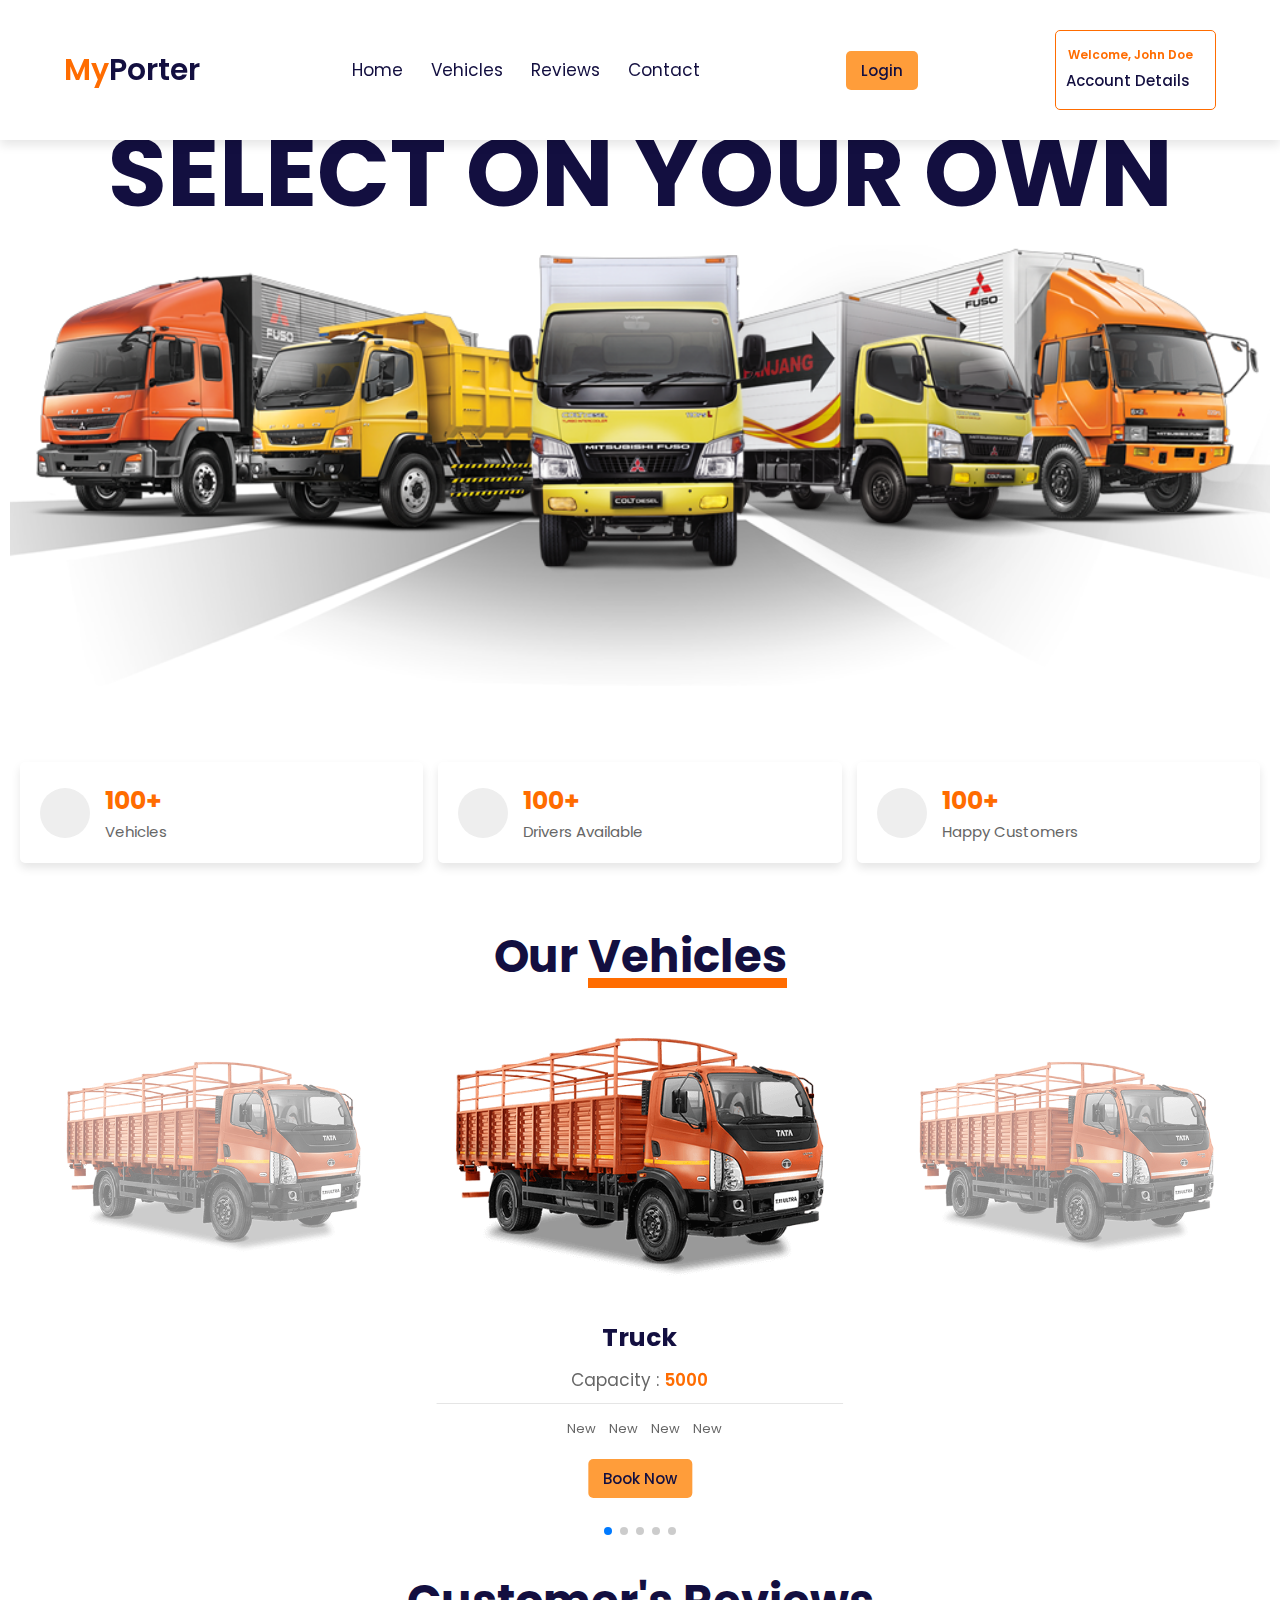
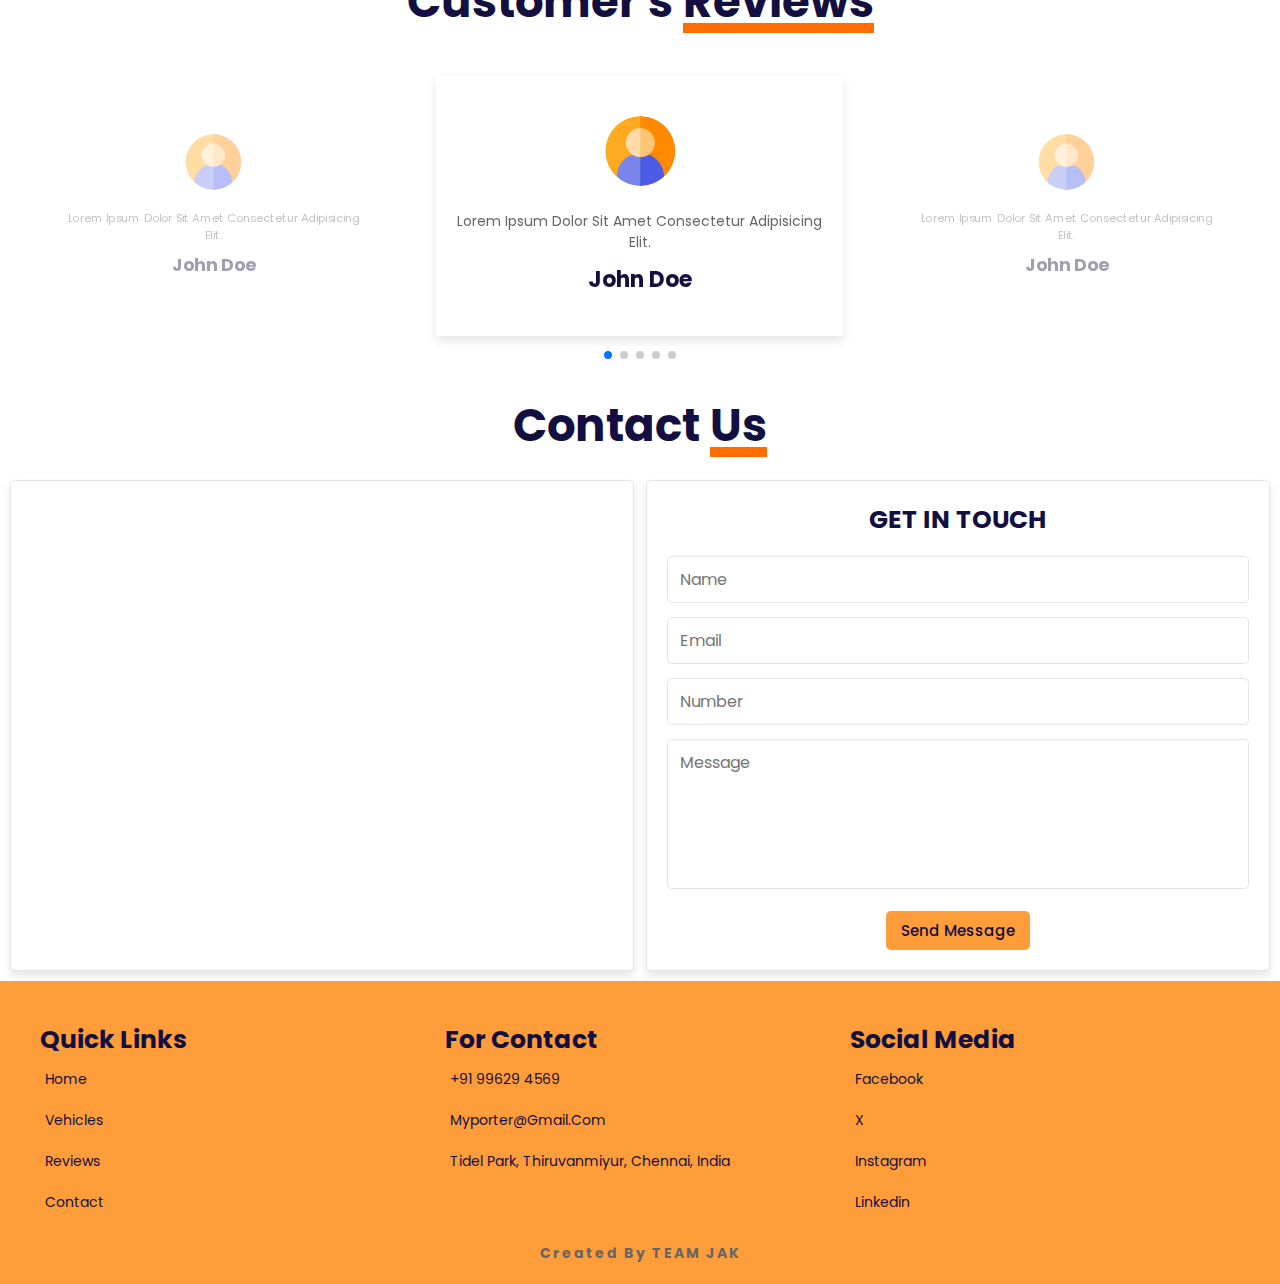
==== commit 9e3aab89: "commit" ====
--- a/Porter/templates/index.html
+++ b/Porter/templates/index.html
@@ -31,9 +31,9 @@
             <i class="fa-solid fa-caret-down"></i>
         </div>
         <div class="dropdown">
-            <a href="/templates/profilechange.html"><i class="far fa-user"></i>Profile</a>
+            <a href="/Porter/templates/profilechange.html"><i class="far fa-user"></i>Profile</a>
             <a href="#"><i class="fa-solid fa-box"></i>Orders</a>
-            <a href="/templates/address.html"><i class="fa-regular fa-address-card"></i>Add Addresses</a>
+            <a href="/Porter/templates/address.html"><i class="fa-regular fa-address-card"></i>Add Addresses</a>
             <a href="#"><i class="fa-solid fa-right-from-bracket"></i>Logout</a>
         </div> 
     </div>
@@ -52,21 +52,31 @@
                 <a href="#" class="btn">OTP</a>
                 <a href="#" class="btn">Google</a>
             </div>
-            <p>Don't have an account ?<a href=""> Register here</a></p>
+            <p>Don't have an account ?<a id="register"> Register here</a></p>
         </form>
     </div>
-    <section class="search" id="search">
+    <div class="reg-form" id="reg-form">
+        <span class="fas fa-times" id="close-reg-form"></span>
         <form action="">
-            <div class="location">
-            <i class="fa-solid fa-location-dot" style="color: #29d629;"></i><input type="text" placeholder="Enter Pickup Location" class="box">
-            <i class="fa-solid fa-location-crosshairs" id="currentloc"></i>
-            </div>
-            <div class="location">
-            <i class="fa-solid fa-location-dot" style="color: #f72009;"></i><input type="text" placeholder="Enter Drop Location" class="box">
-            <i class="fa-solid fa-location-crosshairs" id="currentloc"></i>
-            </div>
+            <h3>User Registration</h3>
+            <label for="fname">First Name</label>
+            <input type="fname" placeholder="First Name" class="box">
+            <label for="lname">Last Name</label>
+            <input type="lname" placeholder="Middle Name" class="box">
+            <label for="midname">Middle Name</label>
+            <input type="midname" placeholder="Last Name" class="box">
+            <label for="email">Email</label>
+            <input type="email" placeholder="Email" class="box">
+            <label for="phone">Phone Number</label>
+            <input type="password" placeholder="Password" class="box">
+            <label for="otp">OTP</label>
+            <div class="sendotp" id="sendotp">
+            <input type="otp" placeholder="OTP" class="box"><input type="submit" value="Send OTP" class="btn">
+            </div>
+            <input type="submit" value="Register Now" class="btn">
+    
         </form>
-    </section>
+    </div>
     <section class="home" id="home">
         <h1 class="home-parallax">select on your own</h1>
         <img src="/Porter/static/images/1.png" alt="" class="home-parallax">
@@ -106,7 +116,7 @@
                     <div class="content">
                         <h3>Truck</h3>
                         <div class="price">
-                            <span>Price : </span>
+                            <span>Capacity : </span>
                             5000</div>
                         <p>
                             <span class="fas fa-circle"></span> New 
--- a/Porter/static/css/style.css
+++ b/Porter/static/css/style.css
@@ -11,7 +11,9 @@
     text-transform: capitalize;
     transition: all 0.3s ease;
 }
-
+::-webkit-scrollbar{
+    
+}
 :root{
     --orange: #FF6C00;
     --orange-light: #FF9D3A;
@@ -246,6 +248,77 @@
     text-align: center;
     width: 40rem; 
 }
+.reg-form{
+    position: fixed;
+    top: -105%;
+    left: 0;
+    height: 100%;
+    width: 100%;
+    z-index: 1000;
+    background: rgba(255,255,255,.9);
+    display: flex;
+    justify-content: center;
+    align-items: center;
+    opacity: 1;
+}
+.reg-form.active{
+    opacity: 1;
+    top: 0;
+    transition: all .5s ease;
+}
+.reg-form form{
+    padding: 2rem;
+    margin: 2rem;
+    border-radius: .5rem;
+    box-shadow: var(--box-shadow);
+    background: #fff;
+    border: var(--border);
+    text-align: left;
+    width: 40rem; 
+}
+.reg-form label{
+    font-size: 1.5rem;
+    color: var(--black);
+    font-weight: 500;
+    padding: 1rem 0;
+    padding-left: 0.8rem;
+}
+.reg-form form .box{
+    margin: .7rem 0;
+    width: 100%;
+    text-transform: none;
+    color: var(--black);
+    font-size: 1.6rem;
+    padding: 1rem 1.2rem;
+    border: var(--border);
+    border-radius: .5rem;
+}
+.reg-form form .btn{
+    display: block;
+    width: 100%;
+    margin: .5rem 0;
+}
+.reg-form form h3{
+    font-size: 2.5rem;
+    color: var(--black);
+    text-transform: uppercase;   
+    padding-bottom: 1rem;
+    text-align: center;
+}
+.sendotp{
+    display: flex;
+    align-items: center;
+    gap: 1rem;
+    cursor: pointer;
+    text-align: center;
+    justify-content: center;
+    flex-direction: row;
+}
+.sendotp .btn{
+    display: block;
+    width: 100%;
+    margin: .5rem 0;
+}
 #login-btn{
     display: flex;
     align-items: center;
@@ -349,6 +422,15 @@
     cursor: pointer;
 }
 
+#close-reg-form{
+    position: absolute;
+    top: 1.5rem;
+    right: 2.5rem;
+    font-size: 5rem;
+    color: var(--orange);
+    cursor: pointer;
+}
+
 .home{
     padding-top: 10rem;
     text-align: center;
@@ -636,7 +718,12 @@
     background: var(--orange-light);
     color: #fff;
 }
-
+.userinfo{
+    display: flex;
+    flex-direction: column;
+    align-items: center;
+    justify-content: center;
+}
 .credit{
     display: flex;
     text-align: center;
@@ -649,40 +736,55 @@
 
 .search{
     margin-top: 10rem;
-
-}
-.search form{
-    display: flex;
-    align-items: center;
-    justify-content: space-between;
-    gap: 1rem;
-    padding: 2rem; 
+    display: flex;
+    align-items: center;
+    padding-left: 5rem;
+    padding-right: 5rem;
+}
+.search .mapaddress{
+    padding: 2rem;
     padding-top: 5rem;
     padding-bottom: 5rem;
-    display: grid;
-    grid-template-columns: repeat(auto-fit, minmax(25rem, 1fr));
-    gap: 1.5rem;
+    width: 500px;
+}
+.search .mapadd{
+    width: 500px;
+    height: 500px;
+
+}
+.search form{
+    display: flex;
+    gap: 2rem;
+    padding-top: 5rem;
+    padding-bottom: 5rem;
     background: #fff;
+    flex-direction: row;
 }
 
 .search form i{
     font-size: 2rem;
     margin-right: 1rem;
 }
+.search form input{
+    flex: 2;
+}
 .search form #currentloc{
-    font-size: 1.5rem;
+    font-size: 2.5rem;
     color: var(--orange);
     cursor: pointer;
     left: 90%;
 }
-.search form .location{
+.location{
     display: flex;
     align-items: center;
     justify-content: space-between;
     gap: 1.5rem;
     padding: 2rem;
-    width: 100%;
+    width: 500px;
     background: #fff;
     box-shadow: var(--box-shadow);
     border-radius: .5rem;
 }
+#register{
+    cursor: pointer;
+}
